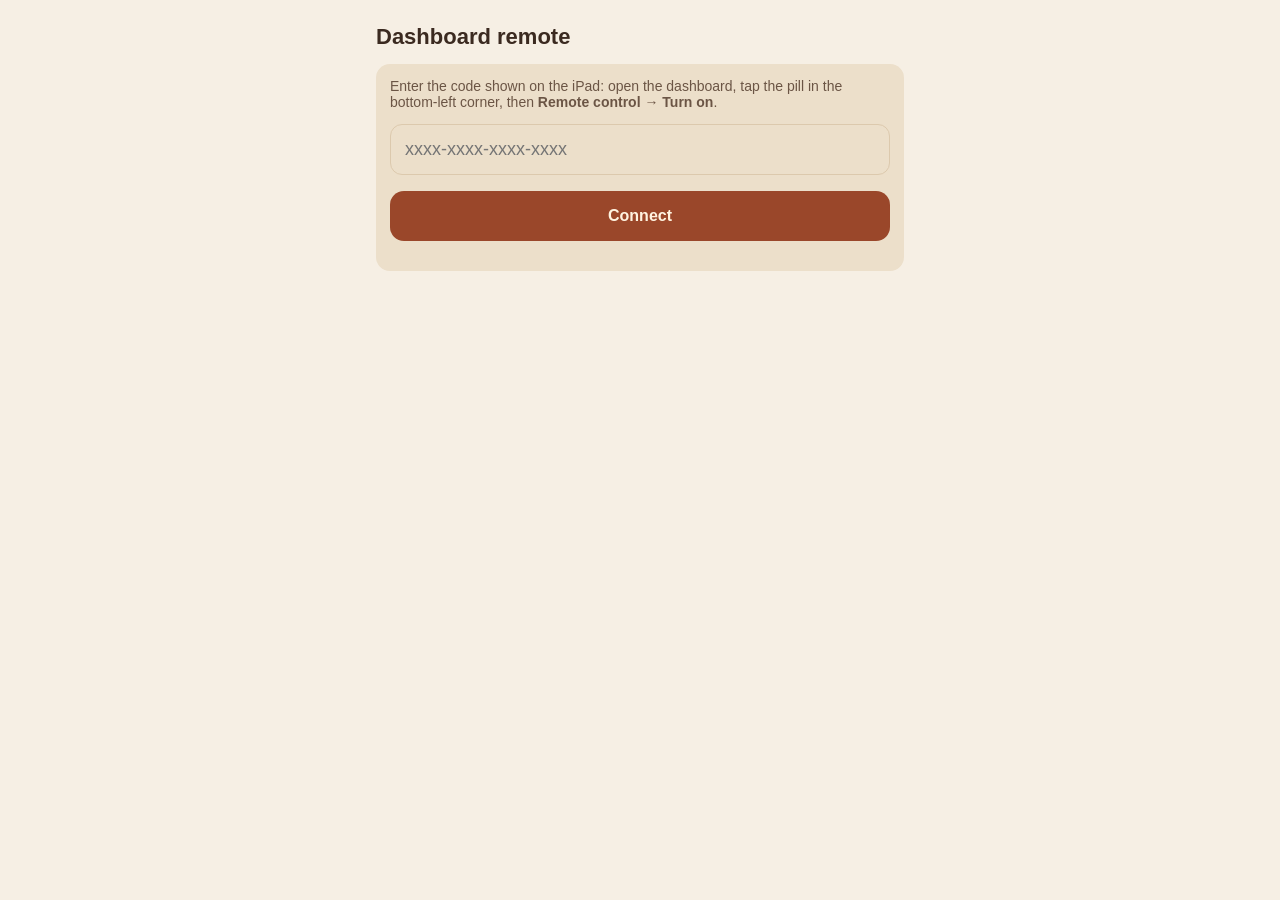
==== remote.html @ a1a115cd "v9" ====
<!doctype html>
<html lang="en">
<head>
<meta charset="utf-8">
<meta name="viewport" content="width=device-width, initial-scale=1, viewport-fit=cover">
<meta name="apple-mobile-web-app-capable" content="yes">
<meta name="apple-mobile-web-app-status-bar-style" content="black-translucent">
<meta name="apple-mobile-web-app-title" content="Remote">
<meta name="robots" content="noindex">
<title>Dashboard Remote</title>
<style>
  :root { --bg: #231a17; --fg: #f4e8d4; --dim: #c4af97; --card: #34261f; --accent: #eca673; --btn: #4a372d; --pri: #e3955f; --pri-fg: #241209; --ok: #8fc79a; }
  @media (prefers-color-scheme: light) {
    :root { --bg: #f6efe4; --fg: #3b2a20; --dim: #6b5545; --card: #ecdfca; --accent: #9c4a2b; --btn: #dcc9ad; --pri: #9a472a; --pri-fg: #fff3e0; --ok: #2f6b3c; }
  }
  * { box-sizing: border-box; }
  html, body { margin: 0; background: var(--bg); color: var(--fg); font-family: -apple-system, "Helvetica Neue", Arial, sans-serif; -webkit-text-size-adjust: 100%; }
  body { padding: 16px 16px calc(24px + env(safe-area-inset-bottom)); max-width: 560px; margin: 0 auto; }
  h1 { font-size: 22px; margin: 8px 0 4px; font-weight: 600; }
  .sub { color: var(--dim); font-size: 14px; margin-bottom: 14px; }
  h2 { font-size: 13px; text-transform: uppercase; letter-spacing: .08em; color: var(--dim); margin: 22px 0 8px; font-weight: 600; }
  .grid { display: grid; grid-template-columns: 1fr 1fr; gap: 10px; }
  .grid.three { grid-template-columns: 1fr 1fr 1fr; }
  button { font: inherit; color: var(--fg); background: var(--btn); border: 0; border-radius: 14px; padding: 16px 10px; font-size: 16px; -webkit-appearance: none; }
  button:active { opacity: .7; }
  button.pri { background: var(--pri); color: var(--pri-fg); font-weight: 600; }
  .pr { display: flex; gap: 8px; align-items: center; background: var(--card); border-radius: 14px; padding: 8px 8px 8px 14px; margin-bottom: 8px; }
  .pr b { flex: 1; font-weight: 600; }
  .pr button { padding: 10px 16px; }
  .ipad { border-radius: 12px; padding: 10px 14px; margin-bottom: 6px; font-size: 14px; background: var(--card); color: var(--dim); }
  .ipad.ok { color: var(--ok); }
  .ipad.bad { color: var(--accent); }
  #st { margin-top: 18px; min-height: 22px; font-size: 15px; color: var(--ok); }
  #st.err { color: var(--accent); }
  input { width: 100%; font: inherit; font-size: 18px; padding: 14px; border-radius: 12px; border: 1px solid var(--btn); background: var(--card); color: var(--fg); }
  .setup { background: var(--card); border-radius: 14px; padding: 14px; }
  .note { color: var(--dim); font-size: 13px; margin-top: 22px; line-height: 1.45; }
  [hidden] { display: none !important; }
</style>
</head>
<body>
<h1>Dashboard remote</h1>
<div class="sub" id="where"></div>
<div class="ipad" id="ipad" hidden></div>

<div class="setup" id="setup" hidden>
  <div class="sub">Enter the code shown on the iPad: open the dashboard, tap the pill in the bottom-left corner, then <b>Remote control → Turn on</b>.</div>
  <input id="code" placeholder="xxxx-xxxx-xxxx-xxxx" autocapitalize="off" autocomplete="off" autocorrect="off" spellcheck="false">
  <p><button class="pri" id="save" type="button" style="width:100%">Connect</button></p>
</div>

<div id="main" hidden>
  <h2>Adhan</h2>
  <div class="grid">
    <button class="pri" data-c="stop">■ Stop adhan</button>
    <button data-c="test">▶ Test adhan</button>
  </div>

  <h2>Quran</h2>
  <div class="grid three">
    <button data-c="quran play">▶ Play</button>
    <button data-c="quran pause">❚❚ Pause</button>
    <button data-c="quran stop">■ Stop</button>
    <button data-c="quran prev">‹ Prev verse</button>
    <button data-c="quran next">Next verse ›</button>
    <button data-c="quran sleep 30">Sleep 30 min</button>
  </div>
  <div class="pr" style="margin-top:10px"><b>Surah</b><input id="qn" type="number" inputmode="numeric" min="1" max="114" placeholder="1–114" style="width:90px;padding:10px;font-size:16px"><button id="qgo" type="button">Play</button></div>

  <h2>Screen</h2>
  <div class="grid">
    <button data-c="sleep">Black screen on</button>
    <button data-c="wake">Wake screen</button>
  </div>

  <h2>Theme</h2>
  <div class="grid">
    <button data-c="theme boho">Boho (auto)</button>
    <button data-c="theme boho-light">Boho light</button>
    <button data-c="theme boho-dark">Dark boho</button>
    <button data-c="theme midnight">Midnight</button>
  </div>

  <h2>Night screen</h2>
  <div class="grid three">
    <button data-c="night black">Black</button>
    <button data-c="night dim">Dim</button>
    <button data-c="night off">Off</button>
  </div>

  <h2>Adhan alerts</h2>
  <div id="alerts"></div>

  <h2>Dashboard</h2>
  <div class="grid">
    <button data-c="refresh">Refresh data</button>
    <button data-c="ping">Check iPad</button>
    <button data-c="reload" data-confirm="1">Reload app</button>
    <button id="forget" type="button">Change code</button>
  </div>
  <div id="st"></div>
  <div class="note">Commands go through the free ntfy.sh service to the dashboard, which must be open, awake and online. “Reload app” makes iPadOS require one tap on the iPad before adhan sound works again.</div>
</div>

<script>
(function () {
  "use strict";
  var $ = function (id) { return document.getElementById(id); };
  var topic = "";
  function clean(t) { return String(t || "").replace(/[^A-Za-z0-9_-]/g, "").slice(0, 64); }
  function get() { try { return localStorage.getItem("remote_topic") || ""; } catch (e) { return ""; } }
  function put(t) { try { localStorage.setItem("remote_topic", t); } catch (e) {} }
  var es = null, seen = {}, pending = null, pollN = 0;

  function status(t, err) { var e = $("st"); e.textContent = t; e.className = err ? "err" : ""; }
  function ipad(t, cls) { var e = $("ipad"); e.hidden = !t; e.textContent = t || ""; e.className = "ipad " + (cls || ""); }

  function onAck(m) {
    if (!m || !m.message || !/^ack: /.test(m.message)) return;
    if (m.id) { if (seen[m.id]) return; seen[m.id] = 1; }
    if (m.time && pending && m.time * 1000 < pending.t - 3000) return;      // an old reply
    var txt = m.message.slice(5);
    status("iPad: ✓ " + txt);
    ipad("iPad answered: " + txt, "ok");
    pending = null;
  }

  function poll() {
    if (!topic) return;
    fetch("https://ntfy.sh/" + topic + "/json?poll=1&since=1m").then(function (r) {
      if (!r.ok) throw new Error("HTTP " + r.status);
      return r.text();
    }).then(function (t) {
      t.split("\n").forEach(function (l) { if (!l) return; try { onAck(JSON.parse(l)); } catch (x) {} });
    }).catch(function () {});
  }

  function waitForAck(what) {
    pending = { t: Date.now(), what: what };
    pollN = 0;
    var timer = setInterval(function () {
      if (!pending) { clearInterval(timer); return; }
      pollN++;
      poll();
      if (pollN >= 5) {
        clearInterval(timer);
        if (pending) {
          pending = null;
          status("Sent, but the iPad didn't answer.", true);
          ipad("No answer from the iPad. Check that the dashboard is open and awake, that Settings → Remote control is on with this same code, and that it has internet.", "bad");
        }
      }
    }, 2500);
  }

  function send(cmd, quiet) {
    if (!quiet) status("Sending…");
    return fetch("https://ntfy.sh/" + topic, { method: "POST", body: cmd }).then(function (r) {
      if (!r.ok) throw new Error("HTTP " + r.status);
      if (!quiet) status("Sent: " + cmd + " – waiting for the iPad…");
      waitForAck(cmd);
    }).catch(function (e) {
      status("Couldn't send (" + (e && e.message || "no internet") + "). Check this phone's connection.", true);
      ipad("Can't reach the relay (ntfy.sh) from this phone.", "bad");
    });
  }

  function listen() {
    if (es) { try { es.close(); } catch (e) {} }
    if (!window.EventSource) return;
    es = new EventSource("https://ntfy.sh/" + topic + "/sse");
    es.addEventListener("message", function (ev) {
      var m; try { m = JSON.parse(ev.data); } catch (x) { return; }
      onAck(m);
    });
  }

  function show() {
    topic = clean(location.hash.slice(1)) || clean(get());
    if (location.hash) { put(topic); try { history.replaceState(null, "", location.pathname); } catch (e) {} }
    var has = !!topic;
    $("setup").hidden = has; $("main").hidden = !has;
    $("where").textContent = has ? "Connected to code " + topic.slice(0, 4) + "-…" : "";
    if (has) { listen(); ipad("Checking the iPad…"); send("ping", true); }
  }

  var names = ["Fajr", "Dhuhr", "Asr", "Maghrib", "Isha"], box = $("alerts");
  names.forEach(function (n) {
    var d = document.createElement("div"); d.className = "pr";
    d.innerHTML = "<b>" + n + "</b><button data-c=\"alert " + n.toLowerCase() + " on\">🔔 On</button><button data-c=\"alert " + n.toLowerCase() + " off\">🔕 Off</button>";
    box.appendChild(d);
  });

  document.addEventListener("click", function (e) {
    var t = e.target;
    while (t && t !== document && !(t.getAttribute && t.getAttribute("data-c"))) t = t.parentNode;
    if (t && t !== document) {
      if (t.getAttribute("data-confirm") && !window.confirm("Reload the dashboard? It will need a tap on the iPad to re-enable sound.")) return;
      send(t.getAttribute("data-c"));
    }
  });
  $("qgo").addEventListener("click", function () {
    var n = parseInt($("qn").value, 10);
    if (n >= 1 && n <= 114) send("quran surah " + n); else { status("Enter a surah number from 1 to 114.", true); $("qn").focus(); }
  });
  $("save").addEventListener("click", function () {
    var t = clean($("code").value.trim().toLowerCase());
    if (t.length < 8) { $("code").focus(); return; }
    put(t); show();
  });
  $("forget").addEventListener("click", function () { put(""); location.hash = ""; show(); });
  window.addEventListener("hashchange", show);
  show();
})();
</script>
</body>
</html>
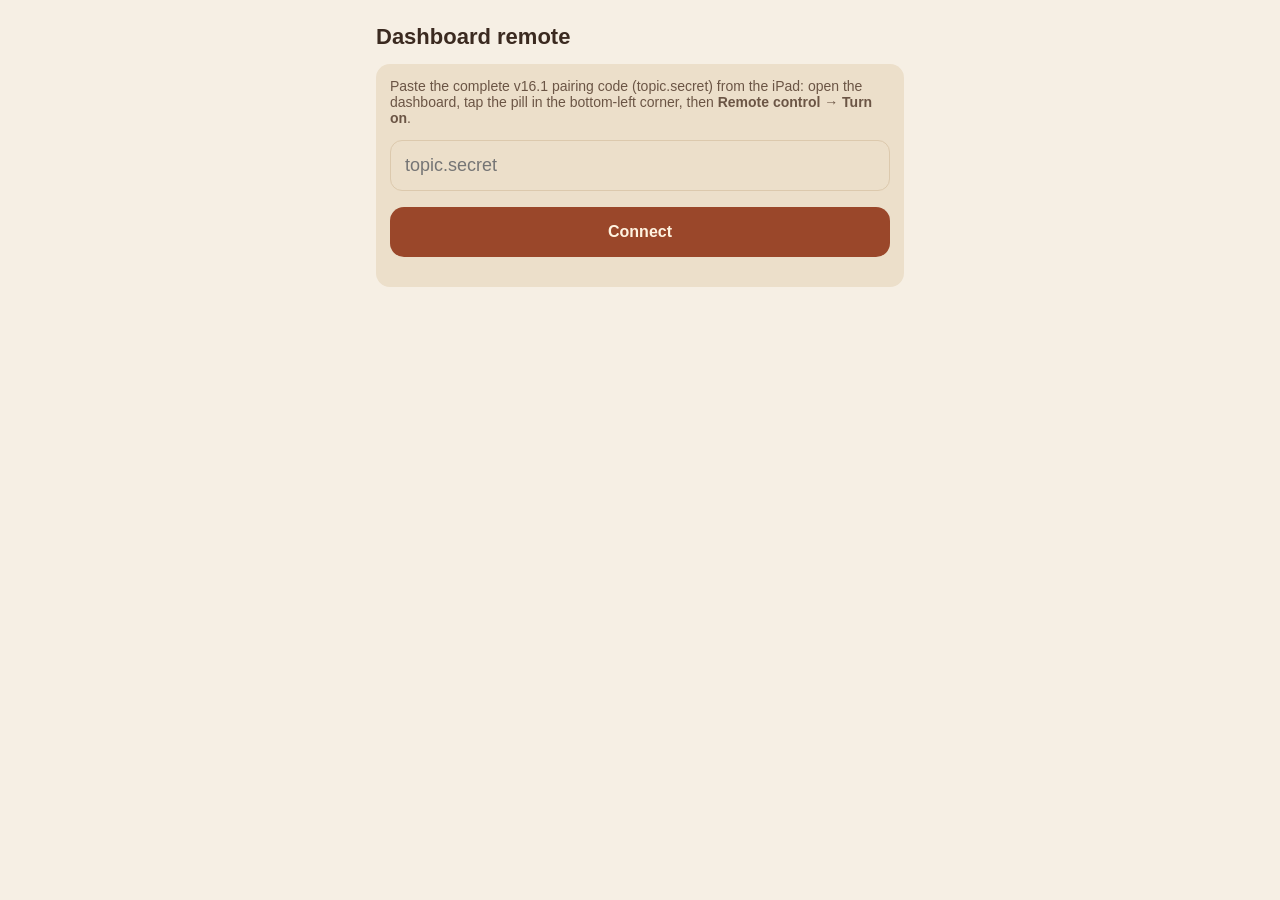
==== commit 5a5f98dd: "v16.1" ====
--- a/remote.html
+++ b/remote.html
@@ -4,8 +4,14 @@
 <meta charset="utf-8">
 <meta name="viewport" content="width=device-width, initial-scale=1, viewport-fit=cover">
 <meta name="apple-mobile-web-app-capable" content="yes">
-<meta name="apple-mobile-web-app-status-bar-style" content="black-translucent">
+<meta name="apple-mobile-web-app-status-bar-style" content="black">
 <meta name="apple-mobile-web-app-title" content="Remote">
+<meta name="mobile-web-app-capable" content="yes">
+<meta name="theme-color" content="#231a17">
+<link rel="manifest" href="remote.webmanifest">
+<link rel="apple-touch-icon" href="icons/remote-180.png">
+<link rel="apple-touch-icon" sizes="180x180" href="icons/remote-180.png">
+<link rel="icon" type="image/png" sizes="192x192" href="icons/remote-192.png">
 <meta name="robots" content="noindex">
 <title>Dashboard Remote</title>
 <style>
@@ -15,7 +21,7 @@
   }
   * { box-sizing: border-box; }
   html, body { margin: 0; background: var(--bg); color: var(--fg); font-family: -apple-system, "Helvetica Neue", Arial, sans-serif; -webkit-text-size-adjust: 100%; }
-  body { padding: 16px 16px calc(24px + env(safe-area-inset-bottom)); max-width: 560px; margin: 0 auto; }
+  body { padding: calc(16px + env(safe-area-inset-top)) 16px calc(24px + env(safe-area-inset-bottom)); max-width: 560px; margin: 0 auto; }
   h1 { font-size: 22px; margin: 8px 0 4px; font-weight: 600; }
   .sub { color: var(--dim); font-size: 14px; margin-bottom: 14px; }
   h2 { font-size: 13px; text-transform: uppercase; letter-spacing: .08em; color: var(--dim); margin: 22px 0 8px; font-weight: 600; }
@@ -35,6 +41,22 @@
   input { width: 100%; font: inherit; font-size: 18px; padding: 14px; border-radius: 12px; border: 1px solid var(--btn); background: var(--card); color: var(--fg); }
   .setup { background: var(--card); border-radius: 14px; padding: 14px; }
   .note { color: var(--dim); font-size: 13px; margin-top: 22px; line-height: 1.45; }
+  select { font: inherit; color: var(--fg); background: var(--btn); border: 0; border-radius: 10px; -webkit-appearance: none; appearance: none; padding-right: 30px !important;
+    background-image: url("data:image/svg+xml;utf8,<svg xmlns='http://www.w3.org/2000/svg' width='12' height='8' viewBox='0 0 12 8'><path d='M1 1l5 5 5-5' fill='none' stroke='%23999' stroke-width='2' stroke-linecap='round'/></svg>"); background-repeat: no-repeat; background-position: right 12px center; }
+  .qs { padding-right: 8px; }
+  .qs input { flex: 1; min-width: 0; padding: 10px 12px; font-size: 16px; }
+  .ql { background: var(--card); border-radius: 14px; margin: -2px 0 8px; max-height: 38vh; overflow-y: auto; -webkit-overflow-scrolling: touch; }
+  .ql div { display: flex; justify-content: space-between; gap: 10px; padding: 12px 14px; border-top: 1px solid var(--btn); font-size: 16px; }
+  .ql div:first-child { border-top: 0; }
+  .ql div:active { background: var(--btn); }
+  .ql i { font-style: normal; color: var(--dim); min-width: 2.2em; }
+  .ql b { flex: 1; font-weight: 500; }
+  .ql span { font-size: 18px; color: var(--dim); }
+  #rl span { font-size: 14px; }
+  #rl div { cursor: pointer; }
+  details.app { background: var(--card); border-radius: 14px; padding: 12px 14px; margin-top: 18px; font-size: 14px; color: var(--dim); line-height: 1.5; }
+  details.app summary { cursor: pointer; color: var(--fg); font-weight: 600; }
+  details.app p { margin: 8px 0 0; }
   [hidden] { display: none !important; }
 </style>
 </head>
@@ -44,8 +66,8 @@
 <div class="ipad" id="ipad" hidden></div>
 
 <div class="setup" id="setup" hidden>
-  <div class="sub">Enter the code shown on the iPad: open the dashboard, tap the pill in the bottom-left corner, then <b>Remote control → Turn on</b>.</div>
-  <input id="code" placeholder="xxxx-xxxx-xxxx-xxxx" autocapitalize="off" autocomplete="off" autocorrect="off" spellcheck="false">
+  <div class="sub">Paste the complete v16.1 pairing code (topic.secret) from the iPad: open the dashboard, tap the pill in the bottom-left corner, then <b>Remote control → Turn on</b>.</div>
+  <input id="code" placeholder="topic.secret" autocapitalize="off" autocomplete="off" autocorrect="off" spellcheck="false">
   <p><button class="pri" id="save" type="button" style="width:100%">Connect</button></p>
 </div>
 
@@ -65,7 +87,37 @@
     <button data-c="quran next">Next verse ›</button>
     <button data-c="quran sleep 30">Sleep 30 min</button>
   </div>
-  <div class="pr" style="margin-top:10px"><b>Surah</b><input id="qn" type="number" inputmode="numeric" min="1" max="114" placeholder="1–114" style="width:90px;padding:10px;font-size:16px"><button id="qgo" type="button">Play</button></div>
+  <div class="pr" style="margin-top:10px"><b>Reciter</b><select id="qr" style="max-width:62%;padding:10px;font-size:16px"><option value="">Choose…</option><option value="1">Mishary Alafasy</option><option value="2">Abdul Basit (Murattal)</option><option value="3">Mahmoud Khalil Al-Husary</option><option value="4">Mohamed Al-Minshawi (Murattal)</option><option value="5">Abdurrahman As-Sudais</option><option value="6">Saud Ash-Shuraim</option><option value="7">Maher Al-Muaiqly</option><option value="8">Saad Al-Ghamdi</option><option value="9">Ahmed Al-Ajamy</option><option value="10">Islam Sobhi</option></select></div>
+  <!-- keep this list in the same order as QREC in index.html (the iPad is told the number) -->
+  <div class="pr qs" style="margin-top:10px"><input id="qn" type="search" placeholder="Surah name or number" autocomplete="off" autocapitalize="off" autocorrect="off" spellcheck="false" enterkeyhint="go"><button id="qgo" type="button">Play</button></div>
+  <div class="ql" id="ql" hidden></div>
+
+  <h2>Lofi radio</h2>
+  <div class="grid three">
+    <button class="pri" data-c="radio play">▶ Play</button>
+    <button data-c="radio pause">❚❚ Pause</button>
+    <button data-c="radio stop">■ Stop</button>
+  </div>
+  <!-- keep this list in the same order as RST in index.html (the iPad is told the number) -->
+  <div class="ql" id="rl" style="margin:10px 0 8px;max-height:none">
+    <div data-c="radio station 1"><b>Chillhop · Flux FM</b><span>Lofi hip-hop beats</span></div>
+    <div data-c="radio station 2"><b>Groove Salad · SomaFM</b><span>Downtempo chill</span></div>
+    <div data-c="radio station 3"><b>Fluid · SomaFM</b><span>Instrumental hip-hop</span></div>
+    <div data-c="radio station 4"><b>Lush · SomaFM</b><span>Mellow vocals</span></div>
+    <div data-c="radio station 5"><b>Drone Zone · SomaFM</b><span>Ambient, for sleep</span></div>
+    <div data-c="radio station 6"><b>Code Radio</b><span>Beats to focus</span></div>
+    <div data-c="radio station 7"><b>Radio Paradise Mellow</b><span>Soft mix</span></div>
+    <div data-c="radio station 8"><b>Chillsynth · Nightride FM</b><span>Chill synthwave</span></div>
+  </div>
+  <div class="grid three">
+    <button data-c="radio sleep 30">Sleep 30</button>
+    <button data-c="radio sleep 60">Sleep 60</button>
+    <button data-c="radio sleep 90">Sleep 90</button>
+  </div>
+  <details style="margin-top:10px"><summary>＋ Add a station</summary>
+    <div class="pr qs" style="margin-top:8px"><input id="rn" type="text" placeholder="Station name" autocomplete="off" autocorrect="off"></div>
+    <div class="pr qs"><input id="ru" type="url" placeholder="https:// stream link" autocapitalize="off" autocomplete="off" autocorrect="off" spellcheck="false"><button id="rgo" type="button">Add</button></div>
+  </details>
 
   <h2>Screen</h2>
   <div class="grid">
@@ -98,6 +150,11 @@
     <button data-c="reload" data-confirm="1">Reload app</button>
     <button id="forget" type="button">Change code</button>
   </div>
+  <details class="app" id="appHelp">
+    <summary>Add this remote to your Home Screen</summary>
+    <p><b>iPhone / iPad:</b> open this page in Safari, tap the Share button, then <b>Add to Home Screen</b>. Do it while you're connected, so the code is saved in the shortcut. If it ever asks for the code, enter it once.</p>
+    <p><b>Android:</b> in Chrome tap the ⋮ menu, then <b>Install app</b> (or <b>Add to Home screen</b>).</p>
+  </details>
   <div id="st"></div>
   <div class="note">Commands go through the free ntfy.sh service to the dashboard, which must be open, awake and online. “Reload app” makes iPadOS require one tap on the iPad before adhan sound works again.</div>
 </div>
@@ -106,11 +163,23 @@
 (function () {
   "use strict";
   var $ = function (id) { return document.getElementById(id); };
-  var topic = "";
+  var topic = "", secret = "";
   function clean(t) { return String(t || "").replace(/[^A-Za-z0-9_-]/g, "").slice(0, 64); }
   function get() { try { return localStorage.getItem("remote_topic") || ""; } catch (e) { return ""; } }
   function put(t) { try { localStorage.setItem("remote_topic", t); } catch (e) {} }
+
+  // Authenticated v16.1 relay commands. Secrets remain in the URL fragment and local storage.
+  function hexBytes(a) { return Array.prototype.map.call(a, function (n) { return ("0" + n.toString(16)).slice(-2); }).join(""); }
+  function randomHex(n) { var a = new Uint8Array(n); crypto.getRandomValues(a); return hexBytes(a); }
+  function hmac(secret, payload) {
+    var bytes = new Uint8Array(secret.match(/../g).map(function (h) { return parseInt(h, 16); }));
+    return crypto.subtle.importKey("raw", bytes, { name: "HMAC", hash: "SHA-256" }, false, ["sign"])
+      .then(function (key) { return crypto.subtle.sign("HMAC", key, new TextEncoder().encode(payload)); })
+      .then(function (buffer) { return hexBytes(new Uint8Array(buffer)); });
+  }
+
   var es = null, seen = {}, pending = null, pollN = 0;
+  var isApp = !!(window.navigator.standalone || (window.matchMedia && window.matchMedia("(display-mode: standalone)").matches));
 
   function status(t, err) { var e = $("st"); e.textContent = t; e.className = err ? "err" : ""; }
   function ipad(t, cls) { var e = $("ipad"); e.hidden = !t; e.textContent = t || ""; e.className = "ipad " + (cls || ""); }
@@ -155,7 +224,11 @@
 
   function send(cmd, quiet) {
     if (!quiet) status("Sending…");
-    return fetch("https://ntfy.sh/" + topic, { method: "POST", body: cmd }).then(function (r) {
+    if (!secret || !crypto.subtle) { status("Remote needs a new v16.1 pairing link from iPad Settings.", true); return Promise.resolve(); }
+    var payload = "v16.1|" + Date.now() + "|" + randomHex(16) + "|" + cmd;
+    return hmac(secret, payload).then(function (sig) {
+      return fetch("https://ntfy.sh/" + topic, { method: "POST", body: payload + "|" + sig });
+    }).then(function (r) {
       if (!r.ok) throw new Error("HTTP " + r.status);
       if (!quiet) status("Sent: " + cmd + " – waiting for the iPad…");
       waitForAck(cmd);
@@ -176,8 +249,16 @@
   }
 
   function show() {
-    topic = clean(location.hash.slice(1)) || clean(get());
-    if (location.hash) { put(topic); try { history.replaceState(null, "", location.pathname); } catch (e) {} }
+    var pairing = location.hash.slice(1) || get();
+    var match = /^([A-Za-z0-9_-]{1,64})\.([a-f0-9]{64})$/.exec(pairing);
+    topic = match ? match[1] : "";
+    secret = match ? match[2] : "";
+    if (location.hash) {
+      if (match) put(pairing);
+      // In the browser keep the code in the address, so "Add to Home Screen" saves a link that opens already connected.
+      if (isApp) { try { history.replaceState(null, "", location.pathname); } catch (e) {} }
+    }
+    $("appHelp").hidden = isApp;
     var has = !!topic;
     $("setup").hidden = has; $("main").hidden = !has;
     $("where").textContent = has ? "Connected to code " + topic.slice(0, 4) + "-…" : "";
@@ -199,12 +280,62 @@
       send(t.getAttribute("data-c"));
     }
   });
+  $("qr").addEventListener("change", function () {
+    var n = parseInt($("qr").value, 10);
+    if (n >= 1) send("quran reciter " + n);
+  });
+  $("rgo").addEventListener("click", function () {
+    var n = $("rn").value.replace(/^\s+|\s+$/g, ""), u = $("ru").value.replace(/^\s+|\s+$/g, "");
+    if (!n || !/^https:\/\/\S+$/i.test(u)) { status("Enter a name and an https:// link.", true); return; }
+    send("radio add " + u + " " + n);
+    $("rn").value = ""; $("ru").value = "";
+  });
+  var SURAHS = [[1,"Al-Fatihah","الفاتحة"],[2,"Al-Baqarah","البقرة"],[3,"Ali 'Imran","آل عمران"],[4,"An-Nisa","النساء"],[5,"Al-Ma'idah","المائدة"],[6,"Al-An'am","الأنعام"],[7,"Al-A'raf","الأعراف"],[8,"Al-Anfal","الأنفال"],[9,"At-Tawbah","التوبة"],[10,"Yunus","يونس"],[11,"Hud","هود"],[12,"Yusuf","يوسف"],[13,"Ar-Ra'd","الرعد"],[14,"Ibrahim","ابراهيم"],[15,"Al-Hijr","الحجر"],[16,"An-Nahl","النحل"],[17,"Al-Isra","الإسراء"],[18,"Al-Kahf","الكهف"],[19,"Maryam","مريم"],[20,"Taha","طه"],[21,"Al-Anbya","الأنبياء"],[22,"Al-Hajj","الحج"],[23,"Al-Mu'minun","المؤمنون"],[24,"An-Nur","النور"],[25,"Al-Furqan","الفرقان"],[26,"Ash-Shu'ara","الشعراء"],[27,"An-Naml","النمل"],[28,"Al-Qasas","القصص"],[29,"Al-'Ankabut","العنكبوت"],[30,"Ar-Rum","الروم"],[31,"Luqman","لقمان"],[32,"As-Sajdah","السجدة"],[33,"Al-Ahzab","الأحزاب"],[34,"Saba","سبإ"],[35,"Fatir","فاطر"],[36,"Ya-Sin","يس"],[37,"As-Saffat","الصافات"],[38,"Sad","ص"],[39,"Az-Zumar","الزمر"],[40,"Ghafir","غافر"],[41,"Fussilat","فصلت"],[42,"Ash-Shuraa","الشورى"],[43,"Az-Zukhruf","الزخرف"],[44,"Ad-Dukhan","الدخان"],[45,"Al-Jathiyah","الجاثية"],[46,"Al-Ahqaf","الأحقاف"],[47,"Muhammad","محمد"],[48,"Al-Fath","الفتح"],[49,"Al-Hujurat","الحجرات"],[50,"Qaf","ق"],[51,"Adh-Dhariyat","الذاريات"],[52,"At-Tur","الطور"],[53,"An-Najm","النجم"],[54,"Al-Qamar","القمر"],[55,"Ar-Rahman","الرحمن"],[56,"Al-Waqi'ah","الواقعة"],[57,"Al-Hadid","الحديد"],[58,"Al-Mujadila","المجادلة"],[59,"Al-Hashr","الحشر"],[60,"Al-Mumtahanah","الممتحنة"],[61,"As-Saf","الصف"],[62,"Al-Jumu'ah","الجمعة"],[63,"Al-Munafiqun","المنافقون"],[64,"At-Taghabun","التغابن"],[65,"At-Talaq","الطلاق"],[66,"At-Tahrim","التحريم"],[67,"Al-Mulk","الملك"],[68,"Al-Qalam","القلم"],[69,"Al-Haqqah","الحاقة"],[70,"Al-Ma'arij","المعارج"],[71,"Nuh","نوح"],[72,"Al-Jinn","الجن"],[73,"Al-Muzzammil","المزمل"],[74,"Al-Muddaththir","المدثر"],[75,"Al-Qiyamah","القيامة"],[76,"Al-Insan","الانسان"],[77,"Al-Mursalat","المرسلات"],[78,"An-Naba","النبإ"],[79,"An-Nazi'at","النازعات"],[80,"'Abasa","عبس"],[81,"At-Takwir","التكوير"],[82,"Al-Infitar","الإنفطار"],[83,"Al-Mutaffifin","المطففين"],[84,"Al-Inshiqaq","الإنشقاق"],[85,"Al-Buruj","البروج"],[86,"At-Tariq","الطارق"],[87,"Al-A'la","الأعلى"],[88,"Al-Ghashiyah","الغاشية"],[89,"Al-Fajr","الفجر"],[90,"Al-Balad","البلد"],[91,"Ash-Shams","الشمس"],[92,"Al-Layl","الليل"],[93,"Ad-Duhaa","الضحى"],[94,"Ash-Sharh","الشرح"],[95,"At-Tin","التين"],[96,"Al-'Alaq","العلق"],[97,"Al-Qadr","القدر"],[98,"Al-Bayyinah","البينة"],[99,"Az-Zalzalah","الزلزلة"],[100,"Al-'Adiyat","العاديات"],[101,"Al-Qari'ah","القارعة"],[102,"At-Takathur","التكاثر"],[103,"Al-'Asr","العصر"],[104,"Al-Humazah","الهمزة"],[105,"Al-Fil","الفيل"],[106,"Quraysh","قريش"],[107,"Al-Ma'un","الماعون"],[108,"Al-Kawthar","الكوثر"],[109,"Al-Kafirun","الكافرون"],[110,"An-Nasr","النصر"],[111,"Al-Masad","المسد"],[112,"Al-Ikhlas","الإخلاص"],[113,"Al-Falaq","الفلق"],[114,"An-Nas","الناس"]];
+  function norm(x) {
+    return String(x || "").toLowerCase().normalize("NFD").replace(/[\u0300-\u036f\u064b-\u0652\u0670\u06d6-\u06ed\u0640]/g, "")
+      .replace(/[\u0623\u0625\u0622\u0671]/g, "\u0627").replace(/\u0649/g, "\u064a").replace(/\u0629/g, "\u0647").replace(/[^a-z0-9\u0621-\u064a]/g, "");
+  }
+  SURAHS.forEach(function (r) { r.k = norm(r[1]) + "|" + norm(r[2]); });
+  function matches(q) {
+    var n = norm(q), out = [], i;
+    if (!n) return SURAHS.slice();
+    if (/^[0-9]+$/.test(n)) {
+      for (i = 0; i < SURAHS.length; i++) if (String(SURAHS[i][0]) === n) out.push(SURAHS[i]);
+      for (i = 0; i < SURAHS.length; i++) if (String(SURAHS[i][0]) !== n && String(SURAHS[i][0]).indexOf(n) === 0) out.push(SURAHS[i]);
+      return out;
+    }
+    for (i = 0; i < SURAHS.length; i++) if (SURAHS[i].k.indexOf(n) >= 0) out.push(SURAHS[i]);
+    out.sort(function (a, b) { return (a.k.indexOf(n) > a.k.indexOf("|") ? 1 : 0) - (b.k.indexOf(n) > b.k.indexOf("|") ? 1 : 0) || a[0] - b[0]; });
+    return out;
+  }
+  function drawList() {
+    var m = matches($("qn").value), h = "", i, box = $("ql");
+    for (i = 0; i < m.length; i++) h += '<div data-n="' + m[i][0] + '"><i>' + m[i][0] + "</i><b>" + m[i][1] + "</b><span>" + m[i][2] + "</span></div>";
+    box.innerHTML = h || '<div style="color:var(--dim)">No surah matches “' + $("qn").value.replace(/[<>&]/g, "") + '”</div>';
+    box.hidden = false;
+  }
+  function playSurah(n) {
+    var r = SURAHS[n - 1];
+    $("qn").value = r[1]; $("ql").hidden = true; $("qn").blur();
+    send("quran surah " + n);
+  }
+  $("qn").addEventListener("focus", drawList);
+  $("qn").addEventListener("input", drawList);
+  $("qn").addEventListener("blur", function () { setTimeout(function () { if (document.activeElement !== $("qn")) $("ql").hidden = true; }, 250); });
+  $("qn").addEventListener("keydown", function (e) { if (e.key === "Enter") { e.preventDefault(); $("qgo").click(); } });
+  $("ql").addEventListener("click", function (e) {
+    var t = e.target;
+    while (t && t !== this && !(t.getAttribute && t.getAttribute("data-n"))) t = t.parentNode;
+    if (t && t !== this) playSurah(+t.getAttribute("data-n"));
+  });
   $("qgo").addEventListener("click", function () {
-    var n = parseInt($("qn").value, 10);
-    if (n >= 1 && n <= 114) send("quran surah " + n); else { status("Enter a surah number from 1 to 114.", true); $("qn").focus(); }
+    var m = matches($("qn").value);
+    if ($("qn").value.replace(/\s/g, "") && m.length && m.length < SURAHS.length) playSurah(m[0][0]);
+    else { status("Type a surah name or number (1–114), or pick one from the list.", true); $("qn").focus(); }
   });
   $("save").addEventListener("click", function () {
-    var t = clean($("code").value.trim().toLowerCase());
+    var t = $("code").value.trim().toLowerCase();
+    if (!/^[a-z0-9_-]{1,64}\.[a-f0-9]{64}$/.test(t)) { status("Enter the complete v16.1 pairing code from iPad Settings.", true); return; }
     if (t.length < 8) { $("code").focus(); return; }
     put(t); show();
   });
